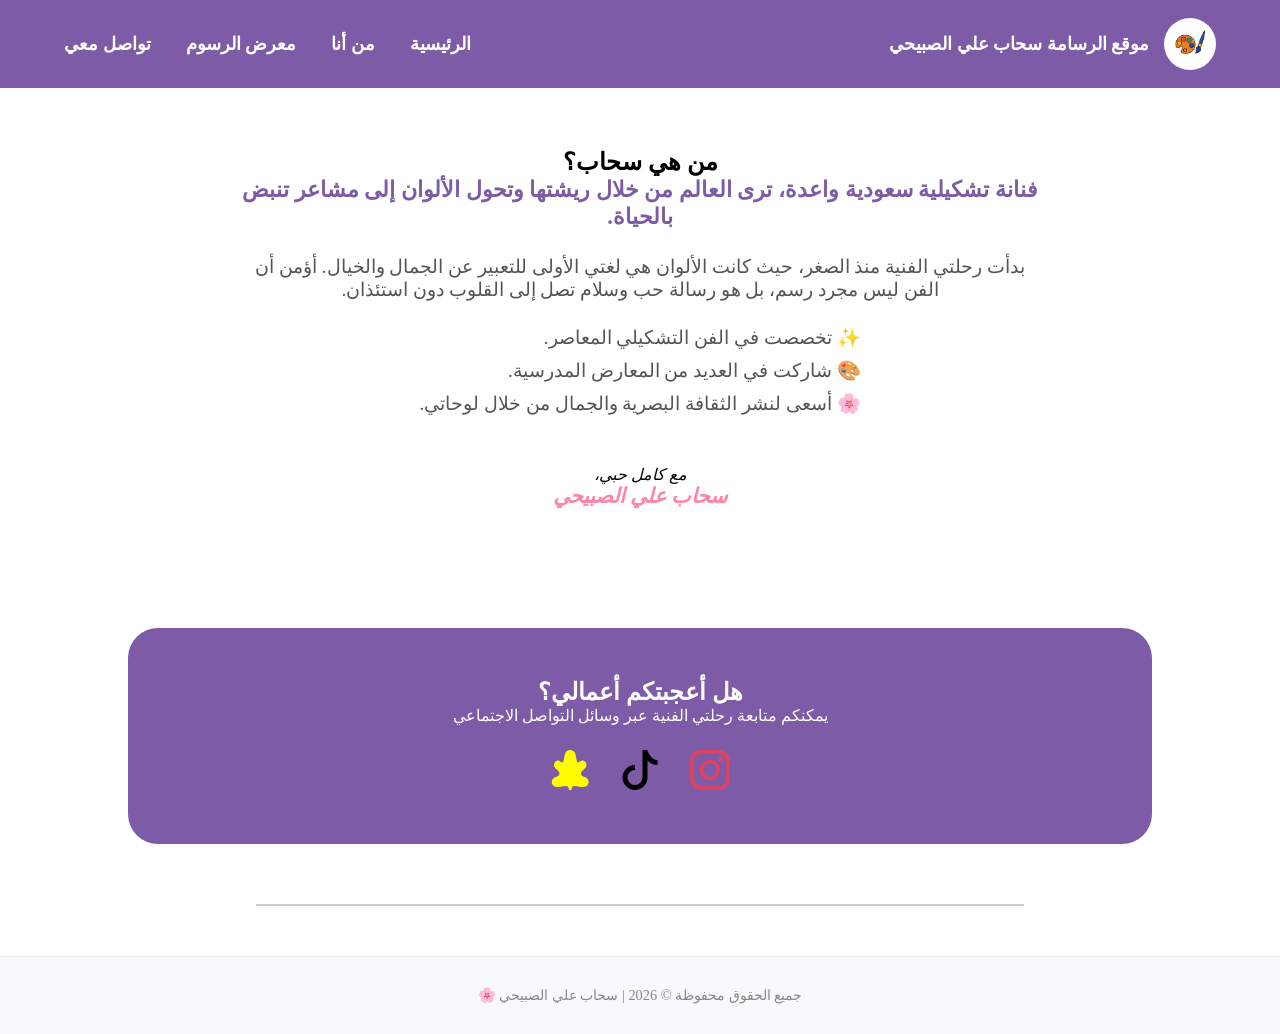
==== about.html @ 2a40a2b7 "Update about.html" ====
<!DOCTYPE html>
<html lang="ar" dir="rtl">
<head>
    <meta charset="UTF-8">
    <meta name="viewport" content="width=device-width, initial-scale=1.0">
    <title>من هي سحاب؟ | رسامة سعودية محترفة في الأنمي والبورتريه</title>
    
    <link rel="canonical" href="https://sahabart.com/about.html" />    
    
    <link rel="icon" type="image/png" href="Images/favicon.ico">
    <link rel="shortcut icon" href="Images/favicon.ico" type="image/x-icon">
    
    <meta name="description" content="اكتشف رحلة سحاب علي الصبيحي، رسامة سعودية محترفة في فن الأنمي والبورتريه الواقعي. تعرف على قصتها، ورؤيتها الفنية التي تجسد الجمال في لوحات فنية فريدة.">
  <meta name="keywords" content="سحاب علي الصبيحي, من هي الرسامة سحاب, فن سحاب الصبيحي, رسامات سعوديات محترفات, رسم بورتريه واقعي السعودية, فن الأنمي في السعودية, معرض لوحات سحاب, قصص نجاح فنانات سعوديات">
    <meta name="author" content="سحاب علي الصبيحي">
    
    <link href="https://fonts.googleapis.com/css2?family=Cairo:wght@400;700;900&display=swap" rel="stylesheet">

    <meta property="og:title" content="من هي الرسامة سحاب علي الصبيحي؟">
    <meta property="og:description" content="رحلة فنية بدأت بالشغف وتجسدت في لوحات تنبض بالحياة. تعرف على مسيرتي الفنية.">
    <meta property="og:image" content="https://sahabart.com/Images/og_image.png">
    <meta property="og:url" content="https://sahabart.com/about.html">
    <meta property="og:type" content="website">
    <meta property="og:site_name" content="سحاب علي الصبيحي">

    <meta name="twitter:card" content="summary_large_image">
<meta name="twitter:site" content="@sahab_art_link"> <meta name="twitter:title" content="من هي الرسامة سحاب علي الصبيحي؟">
<meta name="twitter:description" content="تعرف على رحلة الفنانة سحاب في عالم رسم الأنمي والبورتريه الواقعي. لوحات تنبض بالحياة بريشة سعودية واعدة.">
<meta name="twitter:image" content="https://sahabart.com/Images/og_image.png">
    
 <link href="https://unpkg.com/aos@2.3.1/dist/aos.css" rel="stylesheet">
      
<style>
    /* 1. الإعدادات العامة */
    :root {
        --primary-color: #7d5ba6;
        --accent-color: #ff85a2;
        --bg-light: #fff5f7;
    }

    * { box-sizing: border-box; margin: 0; padding: 0; }

    header {
        background-color: var(--primary-color) !important;
        /* زدنا الـ Padding هنا ليعطي ارتفاعاً فخماً مثل الرئيسية */
        padding: 18px 5% !important; 
        position: sticky;
        top: 0;
        z-index: 1000;
        width: 100%;
        min-height: 85px; /* ارتفاع الهيدر المثالي */
        display: flex;
        align-items: center;
    }

    .navbar {
        display: flex !important;
        justify-content: space-between !important;
        align-items: center !important;
        width: 100%;
    }

    .brand-container {
        display: flex !important;
        align-items: center !important;
        gap: 15px !important;
        text-decoration: none !important;
    }

    .brand-logo {
        height: 52px !important; 
        width: 52px !important;
        background-color: white !important;
        border-radius: 50% !important;
        padding: 6px !important;
        object-fit: contain !important;
    }

    .brand-name {
        font-size: 18px !important;
        font-weight: 800 !important;
        color: white !important;
    }

    /* 3. القوائم في الكمبيوتر - قمنا بزيادة الـ gap لمنع التقارب */
    .nav-links {
        display: flex !important;
        list-style: none !important;
        gap: 35px !important; /* مسافة كافية وجميلة بين الروابط */
    }

    .nav-links a {
        text-decoration: none !important;
        color: white !important;
        font-weight: 700 !important;
        font-size: 18px !important;
        transition: 0.3s;
    }

    .nav-links a:hover { color: var(--accent-color); }

    .menu-btn { display: none; }

    /* 4. تنسيق الجوال - رشيقة وغير متباعدة */
    @media (max-width: 768px) {
        .nav-links {
            display: none !important; 
            position: absolute;
            top: 85px; /* يبدأ تحت الهيدر الجديد */
            left: 15%; 
            right: 15%;
            width: 70% !important; 
            background-color: white !important;
            flex-direction: column !important;
            /* تقليل الـ Padding الداخلي للصندوق ليصبح أنحف */
            padding: 5px 0 !important; 
            border-radius: 15px;
            box-shadow: 0 10px 30px rgba(0,0,0,0.2);
            z-index: 2000;
            gap: 0 !important;
        }

        .nav-links.show { display: flex !important; }

        .nav-links a {
            color: var(--primary-color) !important;
            /* تقليل التباعد بين الروابط في الجوال لتكون رشيقة */
            padding: 12px !important; 
            text-align: center;
            border-bottom: 1px solid #f5f5f5;
            width: 100%;
            display: block !important;
        }

        .nav-links li:last-child a { border-bottom: none !important; }

        .menu-btn {
            display: block !important;
            color: white !important;
            font-size: 32px !important;
            cursor: pointer;
        }
    }
</style>
    <style>
    /* تنسيق الفوتر الاحترافي */
footer {
    background-color: #f8f9fa; /* خلفية هادئة تميزه عن المحتوى */
    padding: 40px 10%;
    text-align: center;
    border-top: 1px solid #eee;
    margin-top: 50px;
}

.footer-content {
    max-width: 800px;
    margin: 0 auto;
}

.footer-logo-text {
    font-size: 1.2rem;
    font-weight: 800;
    color: var(--primary-color); /* اللون البنفسجي */
    margin-bottom: 10px;
}

.footer-rights {
    font-size: 0.9rem;
    color: #777;
    margin-top: 15px;
}

/* تنسيق أيقونات التواصل في الفوتر */
.footer-social {
    display: flex;
    justify-content: center;
    gap: 20px;
    margin: 20px 0;
}

.footer-social a {
    color: var(--primary-color);
    font-size: 24px;
    transition: 0.3s ease;
}

.footer-social a:hover {
    color: var(--accent-color); /* يتغير للون الوردي عند التمرير */
    transform: translateY(-3px);
}

/* Contact */
        .contact-box {
            background: var(--primary-color);
            color: white;
            padding: 50px 10%;
            border-radius: 30px;
            margin: 60px 10%;
            text-align: center;
        }

     .social-icons {
    display: flex;
    justify-content: center;
    gap: 30px; /* مسافة بين الأيقونات */
    margin-top: 25px;
}

.social-icons a {
    transition: transform 0.3s ease;
}

.social-icons a:hover {
    transform: scale(1.2); /* تكبير بسيط عند تمرير الماوس */
}
        
        footer {
            padding: 30px;
            text-align: center;
            font-size: 0.9rem;
            color: #888;
        }
    </style>
    
</head>

<body> 
    
   <header>
    <nav class="navbar" style="display: flex; justify-content: space-between; align-items: center;">
        <a href="index.html" class="brand-container" style="text-decoration: none; display: flex; align-items: center; gap: 15px;">
            <img src="logo.png" alt="شعار سحاب" class="brand-logo">
            <div class="brand-name">موقع الرسامة سحاب علي الصبيحي</div>
        </a>

<div class="menu-btn" onclick="toggleMenu()">
    ☰
</div>

    <ul class="nav-links" id="navLinks" style="list-style: none; display: flex; gap: 20px;">
    <li><a href="/">الرئيسية</a></li>    
    <li><a href="about.html">من أنا</a></li>    
    <li><a href="/#gallery">معرض الرسوم</a></li>
    <li><a href="/#contact">تواصل معي</a></li>
</ul>        
    </nav>
</header>
    
    <!-- About -->
    <section id="about-sahab" class="about-container" style="text-align: center; padding: 60px 10%;">
        <div class="about-text" style="max-width: 800px; margin: auto;">
            <h1 class="section-title">من هي سحاب؟</h1>
            <p class="intro-p" style="font-size: 1.4rem; color: var(--primary-color); margin-bottom: 25px; font-weight: bold;">
                فنانة تشكيلية سعودية واعدة، ترى العالم من خلال ريشتها وتحول الألوان إلى مشاعر تنبض بالحياة.
            </p>
            <div class="bio-details" style="font-size: 1.2rem; color: #555;">
                <p>بدأت رحلتي الفنية منذ الصغر، حيث كانت الألوان هي لغتي الأولى للتعبير عن الجمال والخيال. أؤمن أن الفن ليس مجرد رسم، بل هو رسالة حب وسلام تصل إلى القلوب دون استئذان.</p>
                
                <ul class="achievements-list" style="list-style: none; padding: 0; margin-top: 25px; display: inline-block; text-align: right;">
                    <li style="margin-bottom: 10px;">✨ تخصصت في الفن التشكيلي المعاصر.</li>
                    <li style="margin-bottom: 10px;">🎨 شاركت في العديد من المعارض المدرسية.</li>
                    <li style="margin-bottom: 10px;">🌸 أسعى لنشر الثقافة البصرية والجمال من خلال لوحاتي.</li>
                </ul>
            </div>
            
            <div class="signature" style="margin-top: 40px; font-style: italic;">
                <p>مع كامل حبي،</p>
                <span class="name-sig" style="font-weight: 900; color: var(--accent-color); font-size: 1.3rem;">سحاب علي الصبيحي</span>
            </div>
        </div>
    </section>
  
   <!-- Contact -->
    <section id="contact" class="contact-box">
    <h2>هل أعجبتكم أعمالي؟</h2>
    <p>يمكنكم متابعة رحلتي الفنية عبر وسائل التواصل الاجتماعي</p>

    <div class="social-icons">
        <a href="https://www.instagram.com/sahab_art_link" target="_blank" title="إنستغرام">
            <svg xmlns="http://www.w3.org/2000/svg" width="40" height="40" fill="currentColor" viewBox="0 0 16 16" style="color: #E4405F;">
                <path d="M8 0C5.829 0 5.556.01 4.703.048 3.85.088 3.269.222 2.76.42a3.917 3.917 0 0 0-1.417.923A3.927 3.927 0 0 0 .42 2.76c-.198.509-.333 1.09-.373 1.943C.01 5.556 0 5.829 0 8s.01 2.444.048 3.297c.04.852.174 1.433.372 1.942.205.526.478.972.923 1.417.444.445.89.719 1.416.923.51.198 1.09.333 1.942.372C5.555 15.99 5.829 16 8 16s2.444-.01 3.298-.048c.851-.04 1.434-.174 1.943-.372a3.916 3.916 0 0 0 1.416-.923c.445-.445.718-.891.923-1.417.197-.509.332-1.09.372-1.942C15.99 10.444 16 10.171 16 8s-.01-2.444-.048-3.297c-.04-.852-.174-1.433-.372-1.942a3.926 3.926 0 0 0-.923-1.417A3.911 3.911 0 0 0 13.24.42c-.51-.198-1.092-.333-1.943-.372C10.443.01 10.172 0 7.998 0h.003zm-.717 1.442h.718c2.136 0 2.389.007 3.232.046.78.035 1.204.166 1.486.275.373.145.64.319.92.599.28.28.453.546.598.92.11.281.24.705.275 1.485.039.843.047 1.096.047 3.231s-.008 2.389-.047 3.232c-.035.78-.166 1.203-.275 1.485a2.47 2.47 0 0 1-.599.919c-.28.28-.546.453-.92.598-.282.11-.705.24-1.485.276-.843.038-1.096.047-3.232.047s-2.39-.009-3.233-.047c-.78-.036-1.203-.166-1.485-.276a2.478 2.478 0 0 1-.92-.598 2.48 2.48 0 0 1-.6-.92c-.109-.281-.24-.705-.275-1.485-.038-.843-.046-1.096-.046-3.233 0-2.136.008-2.388.046-3.231.036-.78.166-1.204.276-1.486.145-.373.319-.64.599-.92.28-.28.546-.453.92-.598.282-.11.705-.24 1.485-.276.738-.034 1.024-.044 2.515-.045v.002zm4.988 1.328a.96.96 0 1 0 0 1.92.96.96 0 0 0 0-1.92zm-4.27 1.122a4.109 4.109 0 1 0 0 8.217 4.109 4.109 0 0 0 0-8.217zm0 1.441a2.667 2.667 0 1 1 0 5.334 2.667 2.667 0 0 1 0-5.334z"/>
            </svg>
        </a>

        <a href="https://www.tiktok.com/@sahab_art_link" target="_blank" title="تيك توك">
            <svg xmlns="http://www.w3.org/2000/svg" width="40" height="40" fill="currentColor" viewBox="0 0 16 16" style="color: #000000;">
                <path d="M9 0h1.98c.144.715.54 1.617 1.235 2.512C12.895 3.389 13.797 4 15 4v2c-1.753 0-3.07-.814-4-1.829V11a5 5 0 1 1-5-5v2a3 3 0 1 0 3 3V0Z"/>
            </svg>
        </a>

        <a href="https://www.snapchat.com/@sasa621314971" target="_blank" title="سناب شات">
            <svg xmlns="http://www.w3.org/2000/svg" width="40" height="40" fill="currentColor" viewBox="0 0 16 16" style="color: #FFFC00;">
                <path d="M8 0c-.81 0-1.353.468-1.58.74-.233.28-.351.642-.423.864-.176.541-.304 1.256-.411 1.925C5.474 4.28 5.318 5 5 5c-.328 0-.64-.22-.888-.415-.286-.226-.54-.423-.888-.423-.42 0-.811.232-1.116.536-.312.311-.53.753-.53 1.302 0 .524.238.932.482 1.24.24.304.536.533.824.757.264.204.516.4.673.66.173.288.223.633.155 1.056-.053.33-.245.568-.456.716-.164.116-.356.195-.553.257l-.025.008c-.461.144-.922.289-1.341.67-.384.35-.615.828-.615 1.442 0 .61.229 1.144.646 1.488.423.35.98.502 1.577.502h.001c.642 0 1.246-.118 1.815-.224l.011-.002c.621-.116 1.155-.216 1.673-.216.32 0 .612.148.815.41.218.281.332.68.312 1.173a.5.5 0 0 0 .5.52h.004c.002 0 .004 0 .006 0a.5.5 0 0 0 .5-.519c-.02-.493.094-.892.312-1.173.203-.262.496-.41.815-.41.518 0 1.052.1 1.673.216l.011.002c.569.106 1.173.224 1.815.224h.001c.597 0 1.154-.152 1.577-.502.417-.344.646-.877.646-1.488 0-.614-.231-1.092-.615-1.442-.419-.381-.88-.526-1.341-.67l-.025-.008c-.197-.062-.389-.141-.553-.257-.211-.148-.403-.386-.456-.716-.068-.423-.018-.768.155-1.056.157-.26.409-.456.673-.66.288-.224.584-.453.824-.757.244-.308.482-.716.482-1.24 0-.549-.218-.991-.53-1.302-.305-.304-.696-.536-1.116-.536-.348 0-.602.197-.888.423-.248.195-.56.415-.888.415-.318 0-.474-.72-.586-1.471-.107-.669-.235-1.384-.411-1.925-.072-.222-.19-.584-.423-.864C9.353.468 8.81 0 8 0z"/>
            </svg>
        </a>
    </div>
</section>
    
    <hr style="width:60%; margin:25px auto; border:0; border-top:2px solid #ccc;">

    <footer>
        <p>جميع الحقوق محفوظة © 2026 | سحاب علي الصبيحي 🌸</p>
    </footer>

    <script src="https://unpkg.com/aos@2.3.1/dist/aos.js"></script>
    <script>AOS.init();</script>

<script>
    function toggleMenu() {
        // استهداف القائمة عن طريق الـ ID لضمان الدقة
        const nav = document.getElementById('navLinks');
        nav.classList.toggle('show');
    }
</script>
</body>
</html>
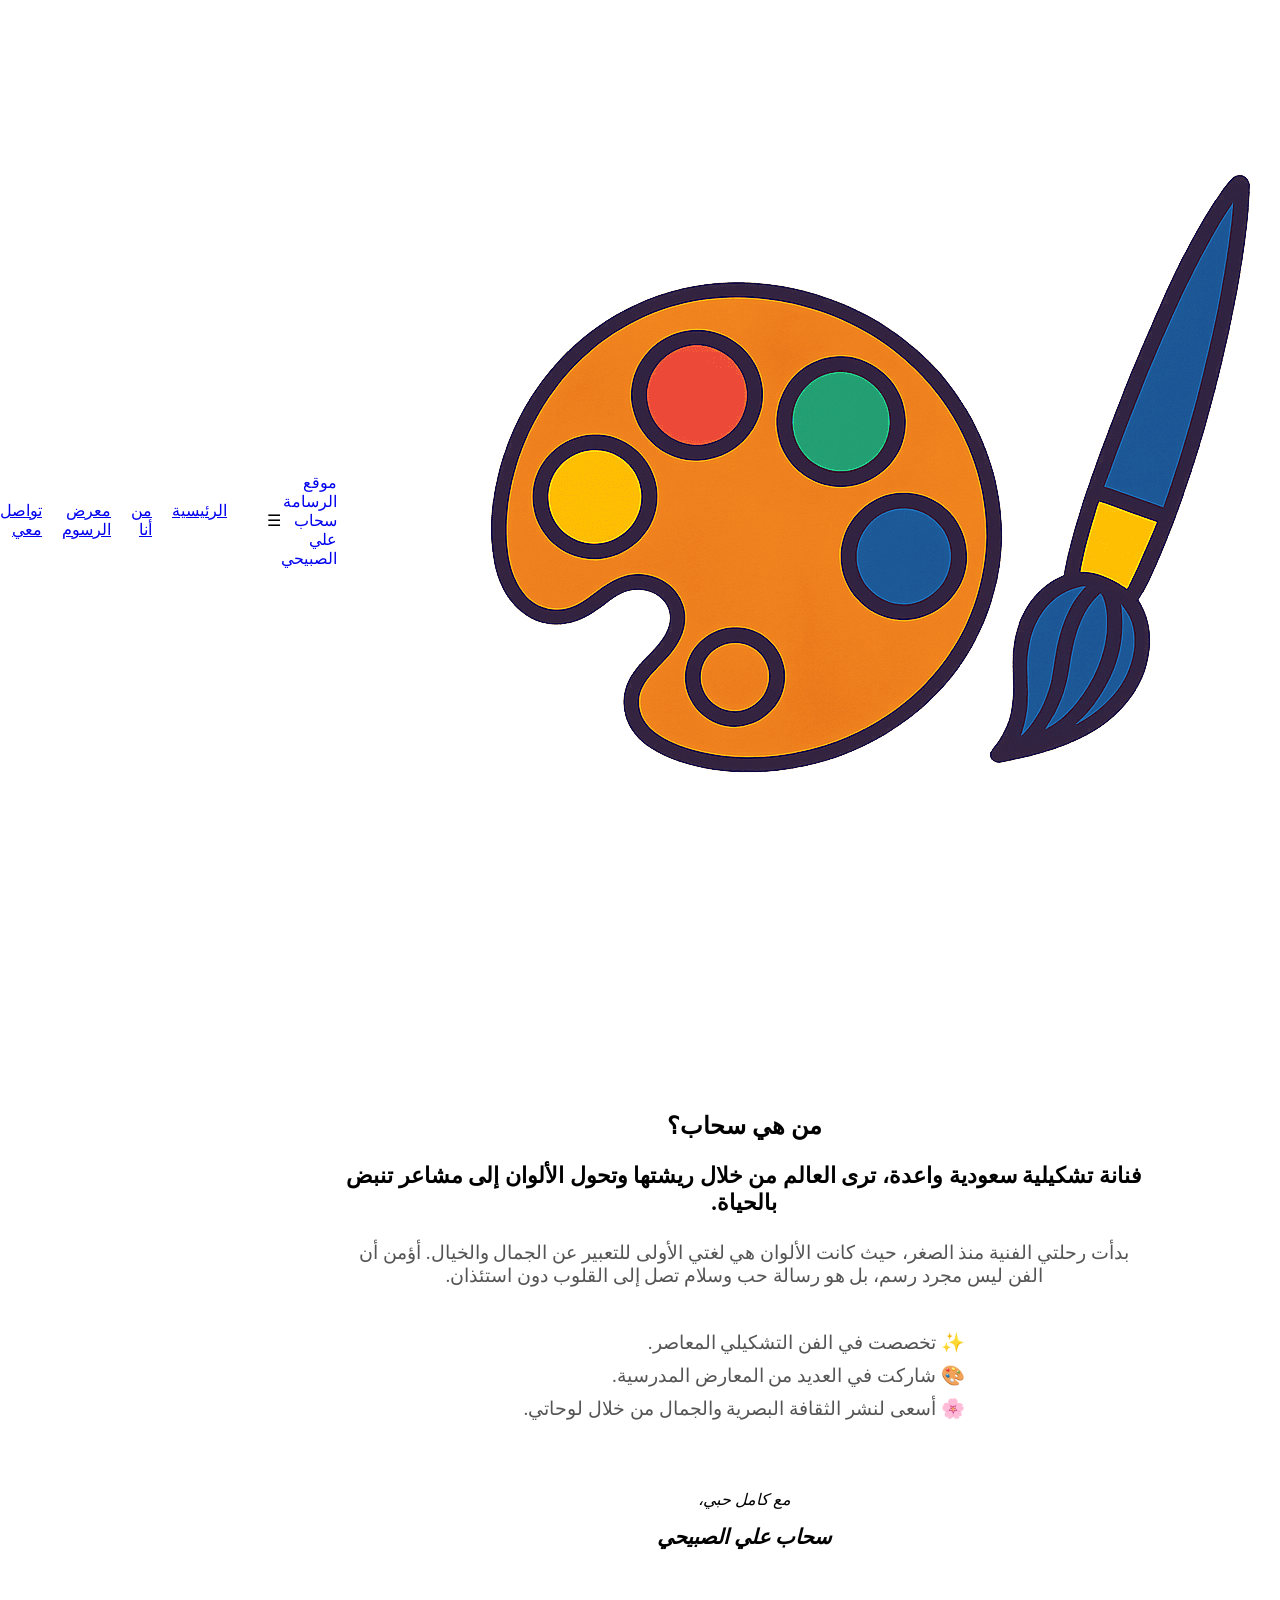
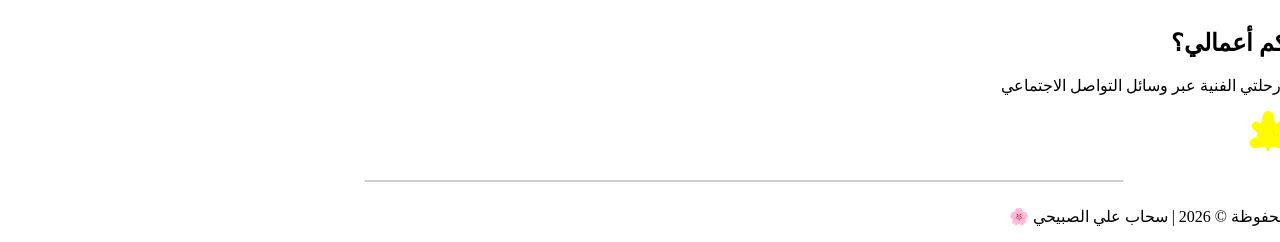
==== commit 7cd63e13: "Update about.html" ====
--- a/about.html
+++ b/about.html
@@ -30,197 +30,7 @@
     
  <link href="https://unpkg.com/aos@2.3.1/dist/aos.css" rel="stylesheet">
       
-<style>
-    /* 1. الإعدادات العامة */
-    :root {
-        --primary-color: #7d5ba6;
-        --accent-color: #ff85a2;
-        --bg-light: #fff5f7;
-    }
 
-    * { box-sizing: border-box; margin: 0; padding: 0; }
-
-    header {
-        background-color: var(--primary-color) !important;
-        /* زدنا الـ Padding هنا ليعطي ارتفاعاً فخماً مثل الرئيسية */
-        padding: 18px 5% !important; 
-        position: sticky;
-        top: 0;
-        z-index: 1000;
-        width: 100%;
-        min-height: 85px; /* ارتفاع الهيدر المثالي */
-        display: flex;
-        align-items: center;
-    }
-
-    .navbar {
-        display: flex !important;
-        justify-content: space-between !important;
-        align-items: center !important;
-        width: 100%;
-    }
-
-    .brand-container {
-        display: flex !important;
-        align-items: center !important;
-        gap: 15px !important;
-        text-decoration: none !important;
-    }
-
-    .brand-logo {
-        height: 52px !important; 
-        width: 52px !important;
-        background-color: white !important;
-        border-radius: 50% !important;
-        padding: 6px !important;
-        object-fit: contain !important;
-    }
-
-    .brand-name {
-        font-size: 18px !important;
-        font-weight: 800 !important;
-        color: white !important;
-    }
-
-    /* 3. القوائم في الكمبيوتر - قمنا بزيادة الـ gap لمنع التقارب */
-    .nav-links {
-        display: flex !important;
-        list-style: none !important;
-        gap: 35px !important; /* مسافة كافية وجميلة بين الروابط */
-    }
-
-    .nav-links a {
-        text-decoration: none !important;
-        color: white !important;
-        font-weight: 700 !important;
-        font-size: 18px !important;
-        transition: 0.3s;
-    }
-
-    .nav-links a:hover { color: var(--accent-color); }
-
-    .menu-btn { display: none; }
-
-    /* 4. تنسيق الجوال - رشيقة وغير متباعدة */
-    @media (max-width: 768px) {
-        .nav-links {
-            display: none !important; 
-            position: absolute;
-            top: 85px; /* يبدأ تحت الهيدر الجديد */
-            left: 15%; 
-            right: 15%;
-            width: 70% !important; 
-            background-color: white !important;
-            flex-direction: column !important;
-            /* تقليل الـ Padding الداخلي للصندوق ليصبح أنحف */
-            padding: 5px 0 !important; 
-            border-radius: 15px;
-            box-shadow: 0 10px 30px rgba(0,0,0,0.2);
-            z-index: 2000;
-            gap: 0 !important;
-        }
-
-        .nav-links.show { display: flex !important; }
-
-        .nav-links a {
-            color: var(--primary-color) !important;
-            /* تقليل التباعد بين الروابط في الجوال لتكون رشيقة */
-            padding: 12px !important; 
-            text-align: center;
-            border-bottom: 1px solid #f5f5f5;
-            width: 100%;
-            display: block !important;
-        }
-
-        .nav-links li:last-child a { border-bottom: none !important; }
-
-        .menu-btn {
-            display: block !important;
-            color: white !important;
-            font-size: 32px !important;
-            cursor: pointer;
-        }
-    }
-</style>
-    <style>
-    /* تنسيق الفوتر الاحترافي */
-footer {
-    background-color: #f8f9fa; /* خلفية هادئة تميزه عن المحتوى */
-    padding: 40px 10%;
-    text-align: center;
-    border-top: 1px solid #eee;
-    margin-top: 50px;
-}
-
-.footer-content {
-    max-width: 800px;
-    margin: 0 auto;
-}
-
-.footer-logo-text {
-    font-size: 1.2rem;
-    font-weight: 800;
-    color: var(--primary-color); /* اللون البنفسجي */
-    margin-bottom: 10px;
-}
-
-.footer-rights {
-    font-size: 0.9rem;
-    color: #777;
-    margin-top: 15px;
-}
-
-/* تنسيق أيقونات التواصل في الفوتر */
-.footer-social {
-    display: flex;
-    justify-content: center;
-    gap: 20px;
-    margin: 20px 0;
-}
-
-.footer-social a {
-    color: var(--primary-color);
-    font-size: 24px;
-    transition: 0.3s ease;
-}
-
-.footer-social a:hover {
-    color: var(--accent-color); /* يتغير للون الوردي عند التمرير */
-    transform: translateY(-3px);
-}
-
-/* Contact */
-        .contact-box {
-            background: var(--primary-color);
-            color: white;
-            padding: 50px 10%;
-            border-radius: 30px;
-            margin: 60px 10%;
-            text-align: center;
-        }
-
-     .social-icons {
-    display: flex;
-    justify-content: center;
-    gap: 30px; /* مسافة بين الأيقونات */
-    margin-top: 25px;
-}
-
-.social-icons a {
-    transition: transform 0.3s ease;
-}
-
-.social-icons a:hover {
-    transform: scale(1.2); /* تكبير بسيط عند تمرير الماوس */
-}
-        
-        footer {
-            padding: 30px;
-            text-align: center;
-            font-size: 0.9rem;
-            color: #888;
-        }
-    </style>
     
 </head>
 
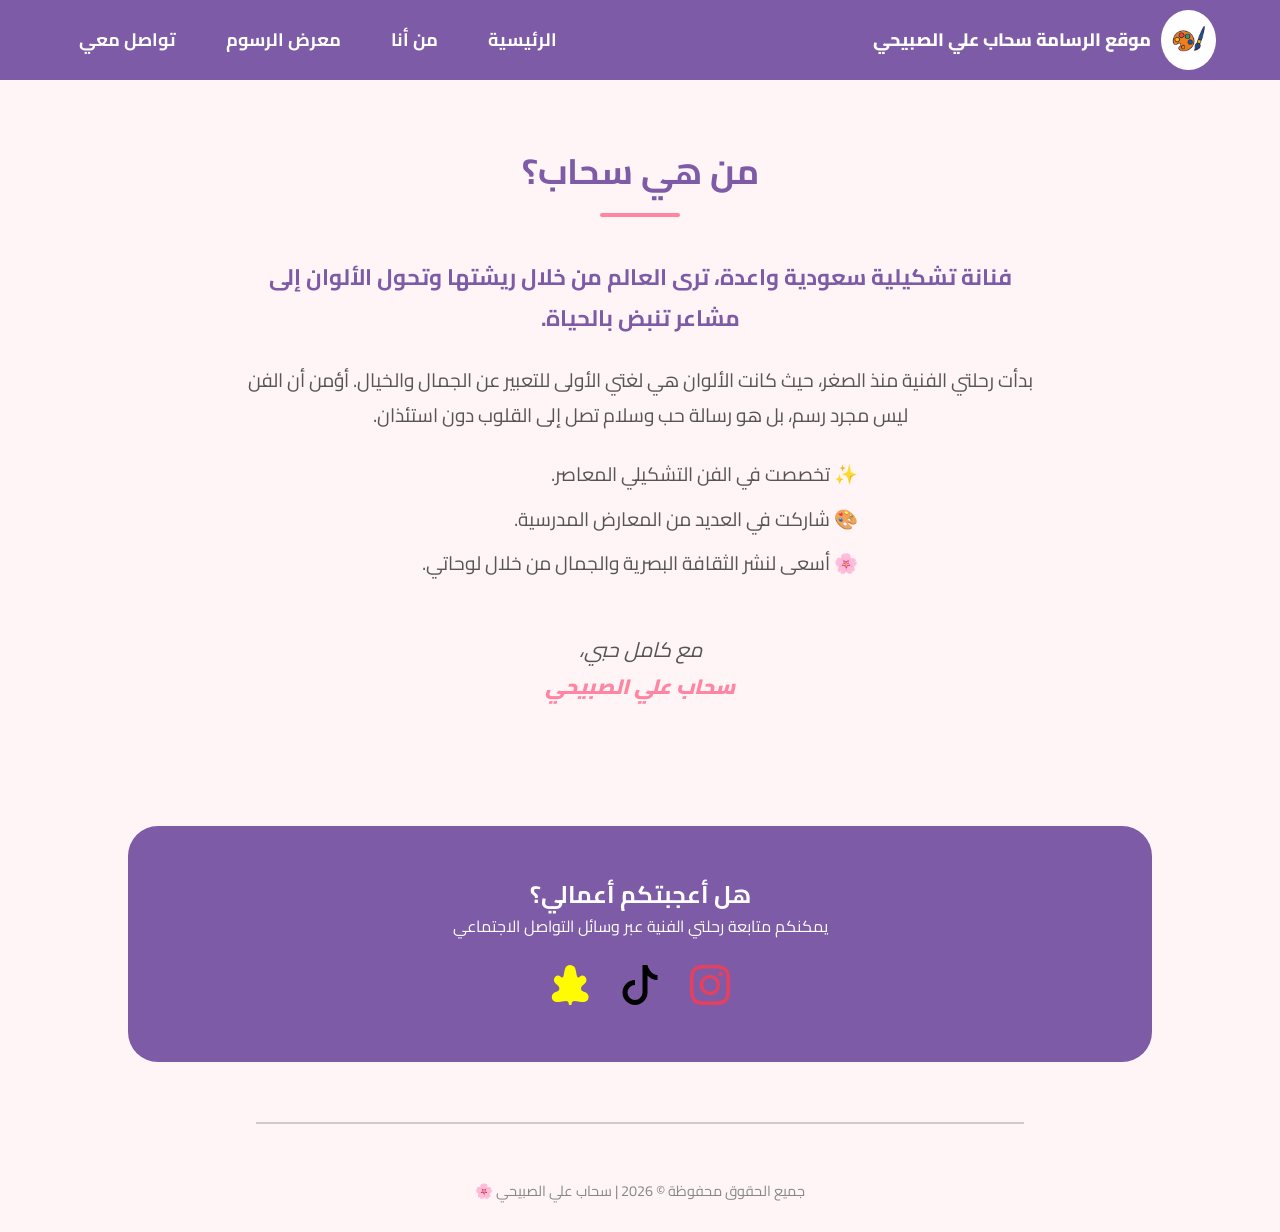
==== commit 9eeb7db6: "Update about.html" ====
--- a/about.html
+++ b/about.html
@@ -29,8 +29,425 @@
 <meta name="twitter:image" content="https://sahabart.com/Images/og_image.png">
     
  <link href="https://unpkg.com/aos@2.3.1/dist/aos.css" rel="stylesheet">
-      
-
+
+     <style>
+        :root {
+            --primary-color: #7d5ba6;
+            --accent-color: #ff85a2;
+            --gold-color: #f4d35e;
+            --bg-light: #fff5f7;
+            --text-dark: #333;
+        }
+
+        * { box-sizing: border-box; margin: 0; padding: 0; }
+
+        body {
+            font-family: 'Cairo', sans-serif;
+            background-color: var(--bg-light);
+            color: var(--text-dark);
+            line-height: 1.6;
+        }
+/* --- تنسيق الهيدر الموحد (الاسم والقوائم بنفس الحجم) --- */
+header {
+    background-color: #7d5ba6 !important; /* البنفسجي */
+    padding: 8px 5% !important; /* هيدر أنحف وأجمل */
+    position: sticky;
+    top: 0;
+    z-index: 1000;
+}
+
+.navbar {
+    display: flex !important;
+    justify-content: space-between !important;
+    align-items: center !important;
+}
+
+/* الشعار بحجم متناسق مع الخط الصغير */
+.brand-logo {
+    height: 42px !important; 
+    width: 42px !important;
+    background-color: white !important;
+    border-radius: 50% !important;
+    padding: 4px !important;
+    object-fit: contain !important;
+}
+
+/* تصغير اسم الموقع ليتساوى مع القوائم (18px) */
+header .brand-name, 
+div.brand-name, 
+.navbar .brand-name {
+    font-size: 18px !important; /* الحجم الموحد */
+    font-weight: 800 !important;
+    color: white !important;
+    text-decoration: none !important;
+    margin: 0 !important;
+    padding: 0 !important;
+    display: inline-block !important;
+}
+
+/* التأكد من تناسق الحاوية لعدم وجود فراغات ضخمة */
+.brand-container {
+    display: flex !important;
+    align-items: center !important;
+    gap: 10px !important;
+}
+
+/* روابط القائمة - بنفس حجم الاسم 18px */
+.nav-links a {
+    font-family: 'Cairo', sans-serif;
+    font-size: 18px !important; 
+    font-weight: 700 !important;
+    color: white !important;
+    text-decoration: none !important;
+    padding: 5px 12px;
+    transition: 0.3s;
+}
+
+/* تأثير التمرير */
+.nav-links a:hover {
+    background-color: white !important;
+    color: #7d5ba6 !important;
+    border-radius: 6px;
+}
+
+/* أيقونة القائمة (☰) في الجوال */
+.menu-btn span {
+    color: white !important;
+}
+        /* إخفاء زر القائمة في الشاشات الكبيرة */
+.menu-btn {
+    display: none !important;
+}
+
+/* --- 1. تنسيق الكمبيوتر والشاشات الكبيرة --- */
+header {
+    background-color: #7d5ba6 !important;
+    padding: 10px 5% !important;
+    position: sticky;
+    top: 0;
+    z-index: 1000;
+    width: 100%;
+}
+
+.navbar {
+    display: flex !important;
+    justify-content: space-between !important;
+    align-items: center !important;
+    width: 100%;
+}
+
+.brand-container {
+    display: flex !important;
+    align-items: center !important;
+    gap: 15px;
+    text-decoration: none !important;
+}
+
+.brand-logo {
+    height: 55px !important;
+    width: 55px !important;
+    background-color: white !important;
+    border-radius: 50% !important;
+    padding: 6px !important;
+    object-fit: contain !important;
+    display: block;
+}
+
+.brand-name {
+    font-family: 'Cairo', sans-serif;
+    font-size: 32px !important;
+    font-weight: 900 !important;
+    color: white !important;
+}
+
+.nav-links {
+    list-style: none !important;
+    display: flex !important;
+    gap: 20px;
+}
+
+.nav-links a {
+    text-decoration: none !important;
+    color: white !important;
+    font-weight: 700 !important;
+    font-size: 18px !important;
+    padding: 8px 15px;
+    transition: 0.3s;
+}
+
+/* إخفاء زر الجوال في الكمبيوتر */
+.menu-btn { display: none !important; }
+
+/* --- 2. تنسيق الجوال (حل مشكلة اللون والزحام) --- */
+@media (max-width: 768px) {
+    .brand-name { font-size: 18px !important; }
+    .brand-logo { height: 45px !important; width: 45px !important; }
+    
+    .menu-btn { 
+        display: block !important; 
+        color: white !important; 
+        cursor: pointer;
+    }
+
+    .nav-links {
+        display: none; /* إخفاء القائمة الأفقية */
+        position: absolute;
+        top: 65px;
+        left: 5%;
+        right: 5%;
+        background-color: white !important; /* خلفية بيضاء للمنسدلة */
+        flex-direction: column !important;
+        padding: 15px;
+        border-radius: 12px;
+        box-shadow: 0 10px 30px rgba(0,0,0,0.2);
+    }
+
+    .nav-links.show { display: flex !important; }
+
+    /* حل مشكلة اختفاء النص في الجوال */
+    .nav-links a {
+        color: #7d5ba6 !important; /* لون بنفسجي فوق الخلفية البيضاء */
+        width: 100%;
+        text-align: center;
+        border-bottom: 1px solid #f0f0f0;
+    }
+    
+    .nav-links li:last-child a { border-bottom: none !important; }
+}
+        
+        /* Hero Section */
+        .hero {
+            padding: 80px 10%;
+            text-align: center;
+            background: linear-gradient(135deg, #fff 0%, #fce4ec 100%);
+        }
+
+        .hero h1 {
+            font-size: 3rem;
+            color: var(--primary-color);
+            margin-bottom: 20px;
+        }
+
+        .hero p {
+            font-size: 1.4rem;
+            color: #666;
+            max-width: 700px;
+            margin: 0 auto 30px;
+        }
+
+        .btn-draw {
+            background: var(--accent-color);
+            color: white;
+            padding: 12px 30px;
+            border-radius: 50px;
+            text-decoration: none;
+            font-weight: 700;
+            display: inline-block;
+            transition: 0.3s;
+        }
+
+        .btn-draw:hover {
+            background: var(--primary-color);
+            transform: scale(1.05);
+        }
+
+        /* About Section */
+        .about-section {
+            padding: 60px 10%;
+            text-align: center;
+        }
+
+        .about-text {
+            max-width: 700px;
+            margin: auto;
+            font-size: 1.3rem;
+            color: #555;
+            line-height: 1.8;
+        }
+
+        /* Gallery */
+        .gallery-section { padding: 60px 10%; }
+
+        .section-title {
+            text-align: center;
+            margin-bottom: 40px;
+            font-size: 2.2rem;
+            color: var(--primary-color);
+            position: relative;
+        }
+
+        .section-title::after {
+            content: '';
+            display: block;
+            width: 80px;
+            height: 4px;
+            background: var(--accent-color);
+            margin: 10px auto;
+            border-radius: 2px;
+        }
+
+        .gallery-grid {
+            display: grid;
+            grid-template-columns: repeat(auto-fit, minmax(280px, 1fr));
+            gap: 25px;
+        }
+
+        .artwork-card {
+            background: white;
+            border-radius: 20px;
+            overflow: hidden;
+            box-shadow: 0 10px 20px rgba(0,0,0,0.05);
+            transition: 0.3s;
+            border: 3px solid transparent;
+        }
+
+        .artwork-card:hover {
+            transform: translateY(-10px);
+            border-color: var(--accent-color);
+        }
+
+        .artwork-card img {
+            width: 100%;
+            height: 300px;
+            object-fit: cover;
+            display: block;
+        }
+
+        .artwork-info {
+            padding: 15px;
+            text-align: center;
+        }
+
+        .artwork-info h3 {
+            color: var(--primary-color);
+            font-size: 1.2rem;
+        }
+
+        /* Contact */
+        .contact-box {
+            background: var(--primary-color);
+            color: white;
+            padding: 50px 10%;
+            border-radius: 30px;
+            margin: 60px 10%;
+            text-align: center;
+        }
+
+     .social-icons {
+    display: flex;
+    justify-content: center;
+    gap: 30px; /* مسافة بين الأيقونات */
+    margin-top: 25px;
+}
+
+.social-icons a {
+    transition: transform 0.3s ease;
+}
+
+.social-icons a:hover {
+    transform: scale(1.2); /* تكبير بسيط عند تمرير الماوس */
+}
+        
+        footer {
+            padding: 30px;
+            text-align: center;
+            font-size: 0.9rem;
+            color: #888;
+        }
+
+   /* هذا الكود يوضع حصراً داخل وسم <style> */
+.brand-container {
+    display: flex;
+    align-items: center;
+    gap: 15px; /* مسافة أنيقة بين الشعار والاسم */
+}
+
+.brand-logo {
+    height: 60px !important; /* قمنا بتكبيره ليكون واضحاً ومميزاً */
+    width: auto;
+    display: block;
+}      
+    </style>
+    
+ <style>
+    /* تنسيق زر "من أنا" في الصفحة الرئيسية */
+    .about-btn {
+        display: block;
+        width: 90%;
+        max-width: 300px; /* طول مناسب للزر */
+        margin: 30px auto; /* يتوسط الصفحة مع مسافة علوية مريحة */
+        padding: 15px 20px;
+        background-color: #6A0DAD; /* البنفسجي الذي اخترته */
+        color: #ffffff; /* كتابة باللون الأبيض */
+        text-align: center;
+        font-size: 18px;
+        font-weight: 700;
+        border-radius: 50px; /* حواف دائرية انسيابية */
+        text-decoration: none;
+        transition: all 0.3s ease;
+        box-shadow: 0 4px 10px rgba(106, 13, 173, 0.2); /* ظل خفيف يعطي فخامة */
+    }
+
+    .about-btn:hover {
+        background-color: #580b8f; /* بنفسجي أغمق عند التمرير */
+        transform: translateY(-3px); /* حركة خفيفة للأعلى */
+        box-shadow: 0 6px 15px rgba(106, 13, 173, 0.3);
+    }
+</style>
+    
+ <style>
+  /* --- تنسيقات خاصة بالجوال (أقل من 768px) --- */
+@media (max-width: 768px) {
+    header {
+        padding: 10px 3% !important; /* تقليل المسافات الجانبية */
+    }
+
+    .brand-name {
+        font-size: 18px !important; /* تصغير الاسم ليناسب عرض الجوال */
+        white-space: normal !important; /* السماح للاسم بالنزول لسطرين إذا لزم الأمر */
+        line-height: 1.2;
+        max-width: 180px; /* تحديد عرض النص لكي لا يزاحم الأيقونة */
+    }
+
+    .brand-logo {
+        height: 45px !important; /* تصغير الشعار قليلاً في الجوال */
+        width: 45px !important;
+    }
+
+    /* إخفاء القائمة الأفقية وإظهار زر المنيو */
+    .nav-links {
+        display: none !important; /* إخفاء الروابط العادية */
+        position: absolute;
+        top: 70px;
+        right: 5%;
+        left: 5%;
+        background: white;
+        flex-direction: column !important;
+        gap: 10px;
+        padding: 20px;
+        border-radius: 15px;
+        box-shadow: 0 10px 25px rgba(0,0,0,0.2);
+        z-index: 2000;
+    }
+
+    /* إظهار القائمة عند الضغط على الزر (يحتاج JavaScript) */
+    .nav-links.show {
+        display: flex !important;
+    }
+
+    .nav-links a {
+        color: var(--primary-color) !important; /* تحويل لون الروابط للبنفسجي داخل القائمة البيضاء */
+        text-align: center;
+        border-bottom: 1px solid #f0f0f0;
+        padding: 12px;
+    }
+
+    .menu-btn {
+        display: block !important; /* إظهار زر ☰ */
+        color: white !important;
+    }
+}  
+        </style>
     
 </head>
 
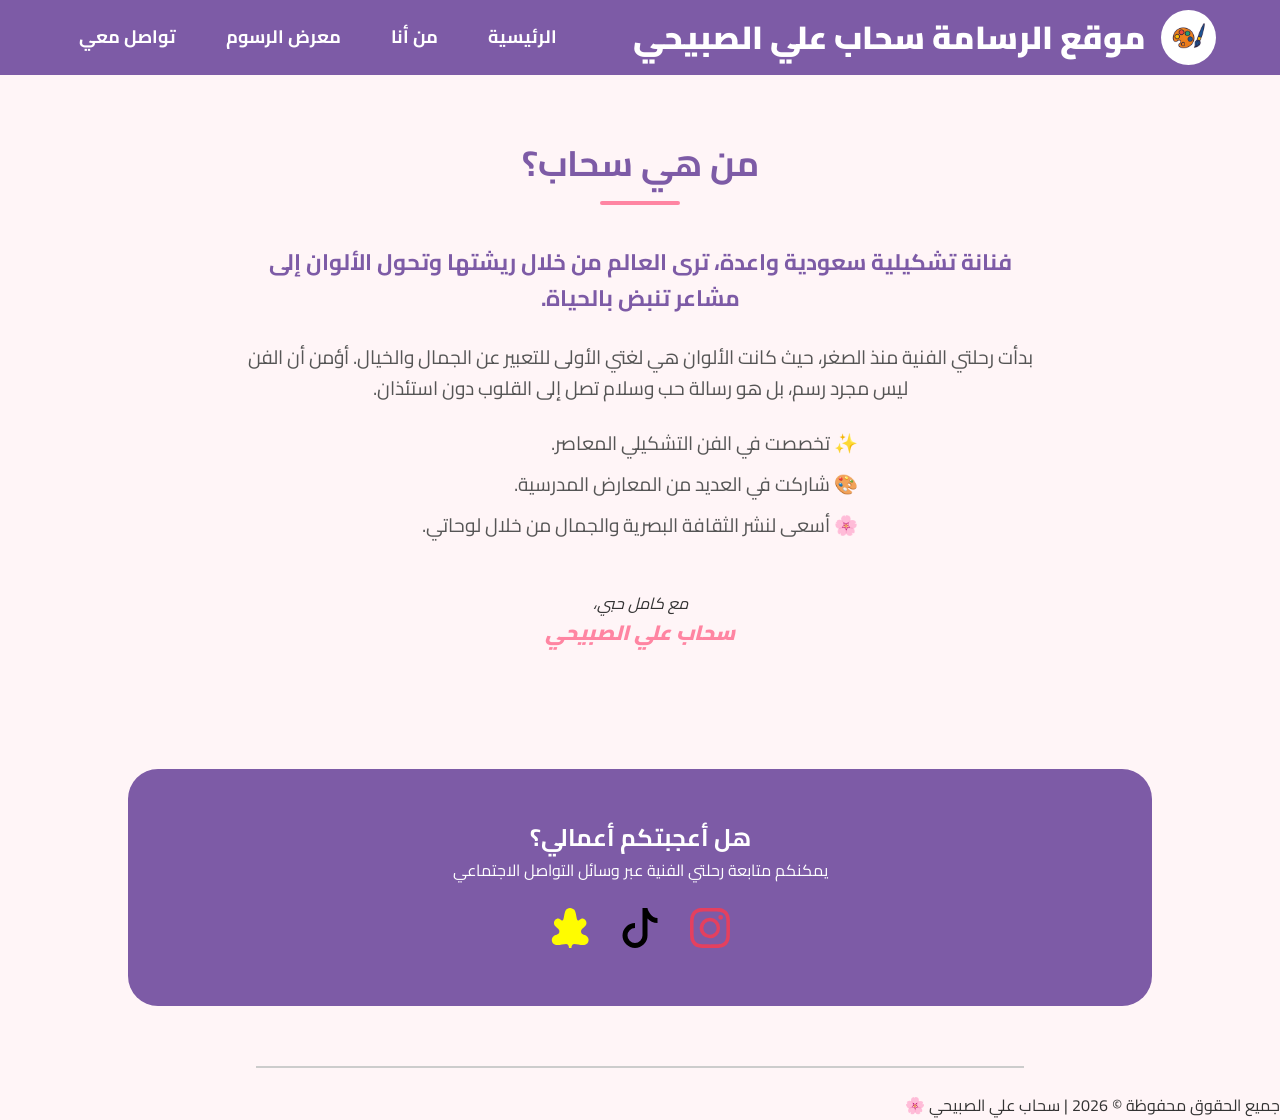
==== commit 7f89d10d: "Update about.html" ====
--- a/about.html
+++ b/about.html
@@ -13,6 +13,8 @@
     <meta name="description" content="اكتشف رحلة سحاب علي الصبيحي، رسامة سعودية محترفة في فن الأنمي والبورتريه الواقعي. تعرف على قصتها، ورؤيتها الفنية التي تجسد الجمال في لوحات فنية فريدة.">
   <meta name="keywords" content="سحاب علي الصبيحي, من هي الرسامة سحاب, فن سحاب الصبيحي, رسامات سعوديات محترفات, رسم بورتريه واقعي السعودية, فن الأنمي في السعودية, معرض لوحات سحاب, قصص نجاح فنانات سعوديات">
     <meta name="author" content="سحاب علي الصبيحي">
+    <link rel="stylesheet" href="global.css">
+   <link rel="stylesheet" href="about.css">
     
     <link href="https://fonts.googleapis.com/css2?family=Cairo:wght@400;700;900&display=swap" rel="stylesheet">
 
@@ -29,6 +31,7 @@
 <meta name="twitter:image" content="https://sahabart.com/Images/og_image.png">
     
  <link href="https://unpkg.com/aos@2.3.1/dist/aos.css" rel="stylesheet">
+<!--
 
      <style>
         :root {
@@ -448,23 +451,23 @@
     }
 }  
         </style>
+   -->
     
 </head>
 
 <body> 
     
-   <header>
-    <nav class="navbar" style="display: flex; justify-content: space-between; align-items: center;">
-        <a href="index.html" class="brand-container" style="text-decoration: none; display: flex; align-items: center; gap: 15px;">
+  <header>
+    <nav class="navbar">
+        <a href="./" class="brand-container" style="text-decoration: none; display: flex; align-items: center; gap: 15px;">
             <img src="logo.png" alt="شعار سحاب" class="brand-logo">
             <div class="brand-name">موقع الرسامة سحاب علي الصبيحي</div>
         </a>
-
-<div class="menu-btn" onclick="toggleMenu()">
-    ☰
-</div>
-
-    <ul class="nav-links" id="navLinks" style="list-style: none; display: flex; gap: 20px;">
+        <div class="menu-btn" onclick="toggleMenu()" style="cursor: pointer;">
+            <span style="font-size: 30px; color: white;">☰</span>
+        </div>
+
+    <ul class="nav-links" id="navLinks">
     <li><a href="/">الرئيسية</a></li>    
     <li><a href="about.html">من أنا</a></li>    
     <li><a href="/#gallery">معرض الرسوم</a></li>
--- a/global.css
+++ b/global.css
@@ -0,0 +1,183 @@
+/* ===========================
+   Global Variables
+=========================== */
+:root {
+    --primary-color: #7d5ba6;
+    --accent-color: #ff85a2;
+    --gold-color: #f4d35e;
+    --bg-light: #fff5f7;
+    --text-dark: #333;
+}
+
+/* ===========================
+   Reset + Body
+=========================== */
+* { box-sizing: border-box; margin: 0; padding: 0; }
+
+body {
+    font-family: 'Cairo', sans-serif;
+    background-color: var(--bg-light);
+    color: var(--text-dark);
+    line-height: 1.6;
+}
+
+/* ===========================
+   Header + Navbar
+=========================== */
+header {
+    background-color: #7d5ba6 !important;
+    padding: 10px 5% !important;
+    position: sticky;
+    top: 0;
+    z-index: 1000;
+}
+
+.navbar {
+    display: flex !important;
+    justify-content: space-between !important;
+    align-items: center !important;
+}
+
+.brand-container {
+    display: flex !important;
+    align-items: center !important;
+    gap: 15px !important;
+}
+
+.brand-logo {
+    height: 55px !important;
+    width: 55px !important;
+    background-color: white !important;
+    border-radius: 50% !important;
+    padding: 6px !important;
+    object-fit: contain !important;
+}
+
+.brand-name {
+    font-size: 32px !important;
+    font-weight: 900 !important;
+    color: white !important;
+}
+
+/* ===========================
+   Navigation Links
+=========================== */
+.nav-links {
+    list-style: none !important;
+    display: flex !important;
+    gap: 20px;
+}
+
+.nav-links a {
+    text-decoration: none !important;
+    color: white !important;
+    font-weight: 700 !important;
+    font-size: 18px !important;
+    padding: 8px 15px;
+    transition: 0.3s;
+}
+
+.nav-links a:hover {
+    background-color: white !important;
+    color: #7d5ba6 !important;
+    border-radius: 6px;
+}
+
+/* ===========================
+   Mobile Menu
+=========================== */
+.menu-btn { display: none !important; }
+
+@media (max-width: 768px) {
+
+    .brand-name {
+        font-size: 18px !important;
+        max-width: 180px;
+        line-height: 1.2;
+    }
+
+    .brand-logo {
+        height: 45px !important;
+        width: 45px !important;
+    }
+
+    .menu-btn {
+        display: block !important;
+        color: white !important;
+        cursor: pointer;
+    }
+
+    .nav-links {
+        display: none !important;
+        position: absolute;
+        top: 70px;
+        right: 5%;
+        left: 5%;
+        background: white;
+        flex-direction: column !important;
+        padding: 20px;
+        border-radius: 15px;
+        box-shadow: 0 10px 25px rgba(0,0,0,0.2);
+        z-index: 2000;
+    }
+
+    .nav-links.show { display: flex !important; }
+
+    .nav-links a {
+        color: #7d5ba6 !important;
+        text-align: center;
+        border-bottom: 1px solid #eee;
+        padding: 12px;
+    }
+}
+
+/* ===========================
+   Section Title
+=========================== */
+.section-title {
+    text-align: center;
+    margin-bottom: 40px;
+    font-size: 2.2rem;
+    color: var(--primary-color);
+    position: relative;
+}
+
+.section-title::after {
+    content: '';
+    display: block;
+    width: 80px;
+    height: 4px;
+    background: var(--accent-color);
+    margin: 10px auto;
+    border-radius: 2px;
+}
+
+/* ===========================
+   Contact Box
+=========================== */
+.contact-box {
+    background: var(--primary-color);
+    color: white;
+    padding: 50px 10%;
+    border-radius: 30px;
+    margin: 60px 10%;
+    text-align: center;
+}
+
+/* ===========================
+   Social Icons
+=========================== */
+.social-icons {
+    display: flex;
+    justify-content: center;
+    gap: 30px;
+    margin-top: 25px;
+}
+
+.social-icons a {
+    transition: transform 0.3s ease;
+}
+
+.social-icons a:hover {
+    transform: scale(1.2);
+}
--- a/about.css
+++ b/about.css
@@ -0,0 +1,47 @@
+/* ===========================
+   About Page
+=========================== */
+.about-container {
+    text-align: center;
+    padding: 60px 10%;
+}
+
+.about-text {
+    max-width: 800px;
+    margin: auto;
+}
+
+.intro-p {
+    font-size: 1.4rem;
+    color: var(--primary-color);
+    margin-bottom: 25px;
+    font-weight: bold;
+}
+
+.bio-details {
+    font-size: 1.2rem;
+    color: #555;
+}
+
+.achievements-list {
+    list-style: none;
+    padding: 0;
+    margin-top: 25px;
+    display: inline-block;
+    text-align: right;
+}
+
+.achievements-list li {
+    margin-bottom: 10px;
+}
+
+.signature {
+    margin-top: 40px;
+    font-style: italic;
+}
+
+.name-sig {
+    font-weight: 900;
+    color: var(--accent-color);
+    font-size: 1.3rem;
+}
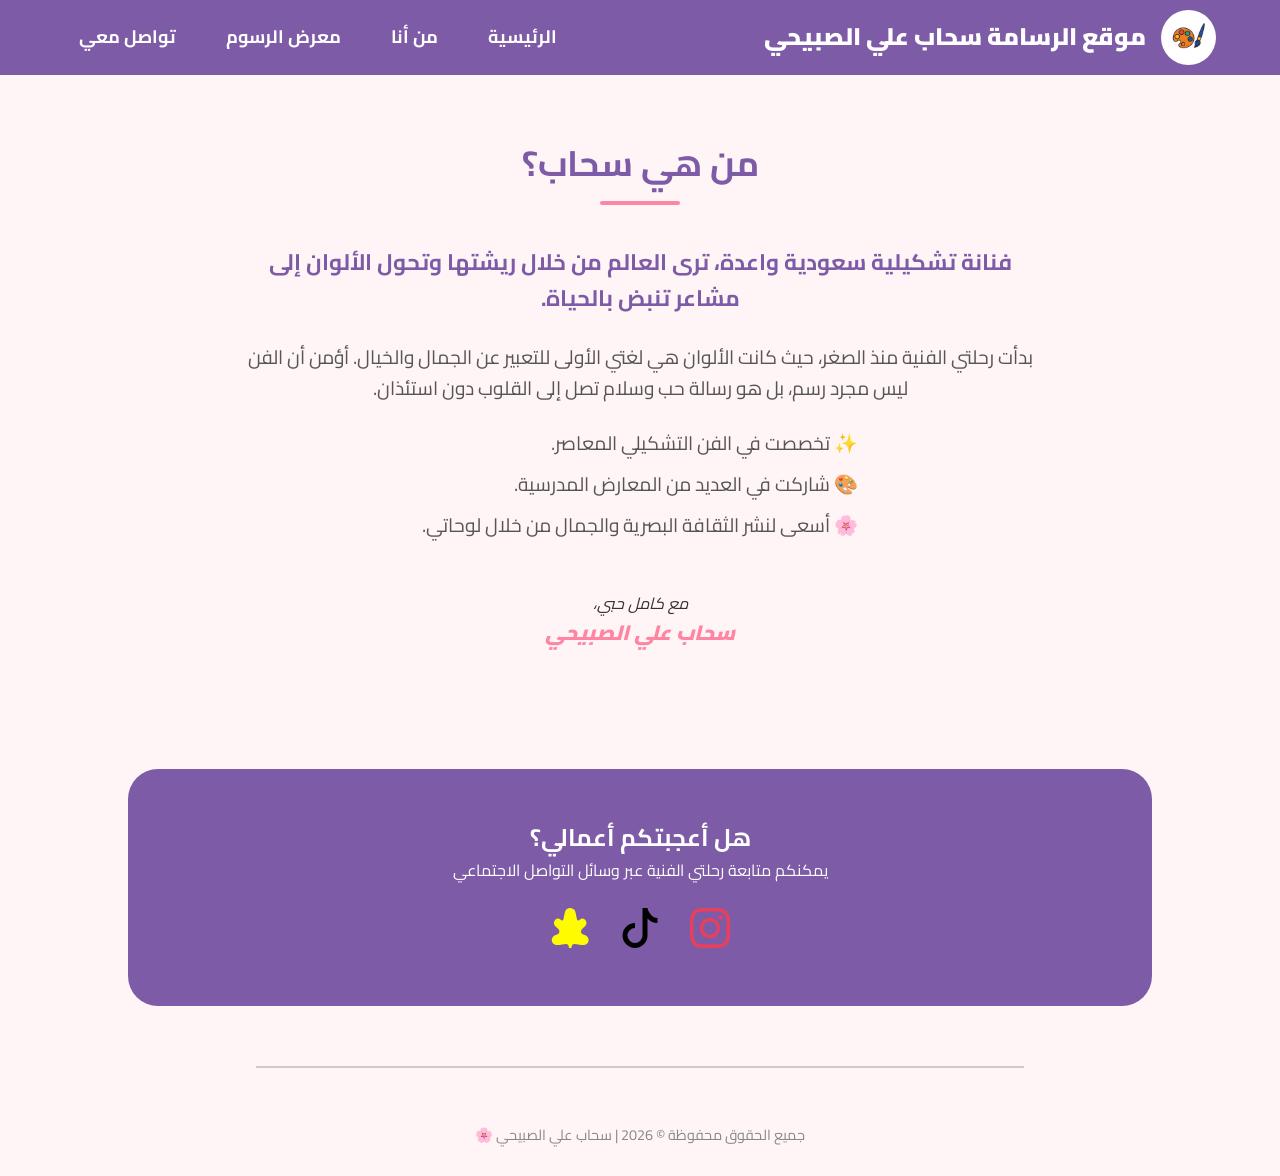
==== commit c645e8fe: "Update about.html" ====
--- a/about.html
+++ b/about.html
@@ -5,19 +5,16 @@
     <meta name="viewport" content="width=device-width, initial-scale=1.0">
     <title>من هي سحاب؟ | رسامة سعودية محترفة في الأنمي والبورتريه</title>
     
-    <link rel="canonical" href="https://sahabart.com/about.html" />    
-    
+    <link rel="canonical" href="https://sahabart.com/about.html" />        
     <link rel="icon" type="image/png" href="Images/favicon.ico">
-    <link rel="shortcut icon" href="Images/favicon.ico" type="image/x-icon">
-    
+    <link rel="shortcut icon" href="Images/favicon.ico" type="image/x-icon">     
     <meta name="description" content="اكتشف رحلة سحاب علي الصبيحي، رسامة سعودية محترفة في فن الأنمي والبورتريه الواقعي. تعرف على قصتها، ورؤيتها الفنية التي تجسد الجمال في لوحات فنية فريدة.">
   <meta name="keywords" content="سحاب علي الصبيحي, من هي الرسامة سحاب, فن سحاب الصبيحي, رسامات سعوديات محترفات, رسم بورتريه واقعي السعودية, فن الأنمي في السعودية, معرض لوحات سحاب, قصص نجاح فنانات سعوديات">
     <meta name="author" content="سحاب علي الصبيحي">
+  <link href="https://fonts.googleapis.com/css2?family=Cairo:wght@400;700;900&display=swap" rel="stylesheet">
     <link rel="stylesheet" href="global.css">
    <link rel="stylesheet" href="about.css">
     
-    <link href="https://fonts.googleapis.com/css2?family=Cairo:wght@400;700;900&display=swap" rel="stylesheet">
-
     <meta property="og:title" content="من هي الرسامة سحاب علي الصبيحي؟">
     <meta property="og:description" content="رحلة فنية بدأت بالشغف وتجسدت في لوحات تنبض بالحياة. تعرف على مسيرتي الفنية.">
     <meta property="og:image" content="https://sahabart.com/Images/og_image.png">
@@ -28,431 +25,8 @@
     <meta name="twitter:card" content="summary_large_image">
 <meta name="twitter:site" content="@sahab_art_link"> <meta name="twitter:title" content="من هي الرسامة سحاب علي الصبيحي؟">
 <meta name="twitter:description" content="تعرف على رحلة الفنانة سحاب في عالم رسم الأنمي والبورتريه الواقعي. لوحات تنبض بالحياة بريشة سعودية واعدة.">
-<meta name="twitter:image" content="https://sahabart.com/Images/og_image.png">
-    
- <link href="https://unpkg.com/aos@2.3.1/dist/aos.css" rel="stylesheet">
-<!--
-
-     <style>
-        :root {
-            --primary-color: #7d5ba6;
-            --accent-color: #ff85a2;
-            --gold-color: #f4d35e;
-            --bg-light: #fff5f7;
-            --text-dark: #333;
-        }
-
-        * { box-sizing: border-box; margin: 0; padding: 0; }
-
-        body {
-            font-family: 'Cairo', sans-serif;
-            background-color: var(--bg-light);
-            color: var(--text-dark);
-            line-height: 1.6;
-        }
-/* --- تنسيق الهيدر الموحد (الاسم والقوائم بنفس الحجم) --- */
-header {
-    background-color: #7d5ba6 !important; /* البنفسجي */
-    padding: 8px 5% !important; /* هيدر أنحف وأجمل */
-    position: sticky;
-    top: 0;
-    z-index: 1000;
-}
-
-.navbar {
-    display: flex !important;
-    justify-content: space-between !important;
-    align-items: center !important;
-}
-
-/* الشعار بحجم متناسق مع الخط الصغير */
-.brand-logo {
-    height: 42px !important; 
-    width: 42px !important;
-    background-color: white !important;
-    border-radius: 50% !important;
-    padding: 4px !important;
-    object-fit: contain !important;
-}
-
-/* تصغير اسم الموقع ليتساوى مع القوائم (18px) */
-header .brand-name, 
-div.brand-name, 
-.navbar .brand-name {
-    font-size: 18px !important; /* الحجم الموحد */
-    font-weight: 800 !important;
-    color: white !important;
-    text-decoration: none !important;
-    margin: 0 !important;
-    padding: 0 !important;
-    display: inline-block !important;
-}
-
-/* التأكد من تناسق الحاوية لعدم وجود فراغات ضخمة */
-.brand-container {
-    display: flex !important;
-    align-items: center !important;
-    gap: 10px !important;
-}
-
-/* روابط القائمة - بنفس حجم الاسم 18px */
-.nav-links a {
-    font-family: 'Cairo', sans-serif;
-    font-size: 18px !important; 
-    font-weight: 700 !important;
-    color: white !important;
-    text-decoration: none !important;
-    padding: 5px 12px;
-    transition: 0.3s;
-}
-
-/* تأثير التمرير */
-.nav-links a:hover {
-    background-color: white !important;
-    color: #7d5ba6 !important;
-    border-radius: 6px;
-}
-
-/* أيقونة القائمة (☰) في الجوال */
-.menu-btn span {
-    color: white !important;
-}
-        /* إخفاء زر القائمة في الشاشات الكبيرة */
-.menu-btn {
-    display: none !important;
-}
-
-/* --- 1. تنسيق الكمبيوتر والشاشات الكبيرة --- */
-header {
-    background-color: #7d5ba6 !important;
-    padding: 10px 5% !important;
-    position: sticky;
-    top: 0;
-    z-index: 1000;
-    width: 100%;
-}
-
-.navbar {
-    display: flex !important;
-    justify-content: space-between !important;
-    align-items: center !important;
-    width: 100%;
-}
-
-.brand-container {
-    display: flex !important;
-    align-items: center !important;
-    gap: 15px;
-    text-decoration: none !important;
-}
-
-.brand-logo {
-    height: 55px !important;
-    width: 55px !important;
-    background-color: white !important;
-    border-radius: 50% !important;
-    padding: 6px !important;
-    object-fit: contain !important;
-    display: block;
-}
-
-.brand-name {
-    font-family: 'Cairo', sans-serif;
-    font-size: 32px !important;
-    font-weight: 900 !important;
-    color: white !important;
-}
-
-.nav-links {
-    list-style: none !important;
-    display: flex !important;
-    gap: 20px;
-}
-
-.nav-links a {
-    text-decoration: none !important;
-    color: white !important;
-    font-weight: 700 !important;
-    font-size: 18px !important;
-    padding: 8px 15px;
-    transition: 0.3s;
-}
-
-/* إخفاء زر الجوال في الكمبيوتر */
-.menu-btn { display: none !important; }
-
-/* --- 2. تنسيق الجوال (حل مشكلة اللون والزحام) --- */
-@media (max-width: 768px) {
-    .brand-name { font-size: 18px !important; }
-    .brand-logo { height: 45px !important; width: 45px !important; }
-    
-    .menu-btn { 
-        display: block !important; 
-        color: white !important; 
-        cursor: pointer;
-    }
-
-    .nav-links {
-        display: none; /* إخفاء القائمة الأفقية */
-        position: absolute;
-        top: 65px;
-        left: 5%;
-        right: 5%;
-        background-color: white !important; /* خلفية بيضاء للمنسدلة */
-        flex-direction: column !important;
-        padding: 15px;
-        border-radius: 12px;
-        box-shadow: 0 10px 30px rgba(0,0,0,0.2);
-    }
-
-    .nav-links.show { display: flex !important; }
-
-    /* حل مشكلة اختفاء النص في الجوال */
-    .nav-links a {
-        color: #7d5ba6 !important; /* لون بنفسجي فوق الخلفية البيضاء */
-        width: 100%;
-        text-align: center;
-        border-bottom: 1px solid #f0f0f0;
-    }
-    
-    .nav-links li:last-child a { border-bottom: none !important; }
-}
-        
-        /* Hero Section */
-        .hero {
-            padding: 80px 10%;
-            text-align: center;
-            background: linear-gradient(135deg, #fff 0%, #fce4ec 100%);
-        }
-
-        .hero h1 {
-            font-size: 3rem;
-            color: var(--primary-color);
-            margin-bottom: 20px;
-        }
-
-        .hero p {
-            font-size: 1.4rem;
-            color: #666;
-            max-width: 700px;
-            margin: 0 auto 30px;
-        }
-
-        .btn-draw {
-            background: var(--accent-color);
-            color: white;
-            padding: 12px 30px;
-            border-radius: 50px;
-            text-decoration: none;
-            font-weight: 700;
-            display: inline-block;
-            transition: 0.3s;
-        }
-
-        .btn-draw:hover {
-            background: var(--primary-color);
-            transform: scale(1.05);
-        }
-
-        /* About Section */
-        .about-section {
-            padding: 60px 10%;
-            text-align: center;
-        }
-
-        .about-text {
-            max-width: 700px;
-            margin: auto;
-            font-size: 1.3rem;
-            color: #555;
-            line-height: 1.8;
-        }
-
-        /* Gallery */
-        .gallery-section { padding: 60px 10%; }
-
-        .section-title {
-            text-align: center;
-            margin-bottom: 40px;
-            font-size: 2.2rem;
-            color: var(--primary-color);
-            position: relative;
-        }
-
-        .section-title::after {
-            content: '';
-            display: block;
-            width: 80px;
-            height: 4px;
-            background: var(--accent-color);
-            margin: 10px auto;
-            border-radius: 2px;
-        }
-
-        .gallery-grid {
-            display: grid;
-            grid-template-columns: repeat(auto-fit, minmax(280px, 1fr));
-            gap: 25px;
-        }
-
-        .artwork-card {
-            background: white;
-            border-radius: 20px;
-            overflow: hidden;
-            box-shadow: 0 10px 20px rgba(0,0,0,0.05);
-            transition: 0.3s;
-            border: 3px solid transparent;
-        }
-
-        .artwork-card:hover {
-            transform: translateY(-10px);
-            border-color: var(--accent-color);
-        }
-
-        .artwork-card img {
-            width: 100%;
-            height: 300px;
-            object-fit: cover;
-            display: block;
-        }
-
-        .artwork-info {
-            padding: 15px;
-            text-align: center;
-        }
-
-        .artwork-info h3 {
-            color: var(--primary-color);
-            font-size: 1.2rem;
-        }
-
-        /* Contact */
-        .contact-box {
-            background: var(--primary-color);
-            color: white;
-            padding: 50px 10%;
-            border-radius: 30px;
-            margin: 60px 10%;
-            text-align: center;
-        }
-
-     .social-icons {
-    display: flex;
-    justify-content: center;
-    gap: 30px; /* مسافة بين الأيقونات */
-    margin-top: 25px;
-}
-
-.social-icons a {
-    transition: transform 0.3s ease;
-}
-
-.social-icons a:hover {
-    transform: scale(1.2); /* تكبير بسيط عند تمرير الماوس */
-}
-        
-        footer {
-            padding: 30px;
-            text-align: center;
-            font-size: 0.9rem;
-            color: #888;
-        }
-
-   /* هذا الكود يوضع حصراً داخل وسم <style> */
-.brand-container {
-    display: flex;
-    align-items: center;
-    gap: 15px; /* مسافة أنيقة بين الشعار والاسم */
-}
-
-.brand-logo {
-    height: 60px !important; /* قمنا بتكبيره ليكون واضحاً ومميزاً */
-    width: auto;
-    display: block;
-}      
-    </style>
-    
- <style>
-    /* تنسيق زر "من أنا" في الصفحة الرئيسية */
-    .about-btn {
-        display: block;
-        width: 90%;
-        max-width: 300px; /* طول مناسب للزر */
-        margin: 30px auto; /* يتوسط الصفحة مع مسافة علوية مريحة */
-        padding: 15px 20px;
-        background-color: #6A0DAD; /* البنفسجي الذي اخترته */
-        color: #ffffff; /* كتابة باللون الأبيض */
-        text-align: center;
-        font-size: 18px;
-        font-weight: 700;
-        border-radius: 50px; /* حواف دائرية انسيابية */
-        text-decoration: none;
-        transition: all 0.3s ease;
-        box-shadow: 0 4px 10px rgba(106, 13, 173, 0.2); /* ظل خفيف يعطي فخامة */
-    }
-
-    .about-btn:hover {
-        background-color: #580b8f; /* بنفسجي أغمق عند التمرير */
-        transform: translateY(-3px); /* حركة خفيفة للأعلى */
-        box-shadow: 0 6px 15px rgba(106, 13, 173, 0.3);
-    }
-</style>
-    
- <style>
-  /* --- تنسيقات خاصة بالجوال (أقل من 768px) --- */
-@media (max-width: 768px) {
-    header {
-        padding: 10px 3% !important; /* تقليل المسافات الجانبية */
-    }
-
-    .brand-name {
-        font-size: 18px !important; /* تصغير الاسم ليناسب عرض الجوال */
-        white-space: normal !important; /* السماح للاسم بالنزول لسطرين إذا لزم الأمر */
-        line-height: 1.2;
-        max-width: 180px; /* تحديد عرض النص لكي لا يزاحم الأيقونة */
-    }
-
-    .brand-logo {
-        height: 45px !important; /* تصغير الشعار قليلاً في الجوال */
-        width: 45px !important;
-    }
-
-    /* إخفاء القائمة الأفقية وإظهار زر المنيو */
-    .nav-links {
-        display: none !important; /* إخفاء الروابط العادية */
-        position: absolute;
-        top: 70px;
-        right: 5%;
-        left: 5%;
-        background: white;
-        flex-direction: column !important;
-        gap: 10px;
-        padding: 20px;
-        border-radius: 15px;
-        box-shadow: 0 10px 25px rgba(0,0,0,0.2);
-        z-index: 2000;
-    }
-
-    /* إظهار القائمة عند الضغط على الزر (يحتاج JavaScript) */
-    .nav-links.show {
-        display: flex !important;
-    }
-
-    .nav-links a {
-        color: var(--primary-color) !important; /* تحويل لون الروابط للبنفسجي داخل القائمة البيضاء */
-        text-align: center;
-        border-bottom: 1px solid #f0f0f0;
-        padding: 12px;
-    }
-
-    .menu-btn {
-        display: block !important; /* إظهار زر ☰ */
-        color: white !important;
-    }
-}  
-        </style>
-   -->
-    
+<meta name="twitter:image" content="https://sahabart.com/Images/og_image.png">   
+ <link href="https://unpkg.com/aos@2.3.1/dist/aos.css" rel="stylesheet">    
 </head>
 
 <body> 
--- a/global.css
+++ b/global.css
@@ -54,7 +54,7 @@
 }
 
 .brand-name {
-    font-size: 32px !important;
+    font-size: 24px !important;
     font-weight: 900 !important;
     color: white !important;
 }
@@ -180,4 +180,13 @@
 
 .social-icons a:hover {
     transform: scale(1.2);
-}+
+}
+footer {
+    padding: 30px;
+    text-align: center;
+    font-size: 0.9rem;
+    color: #888;
+}
+
+
